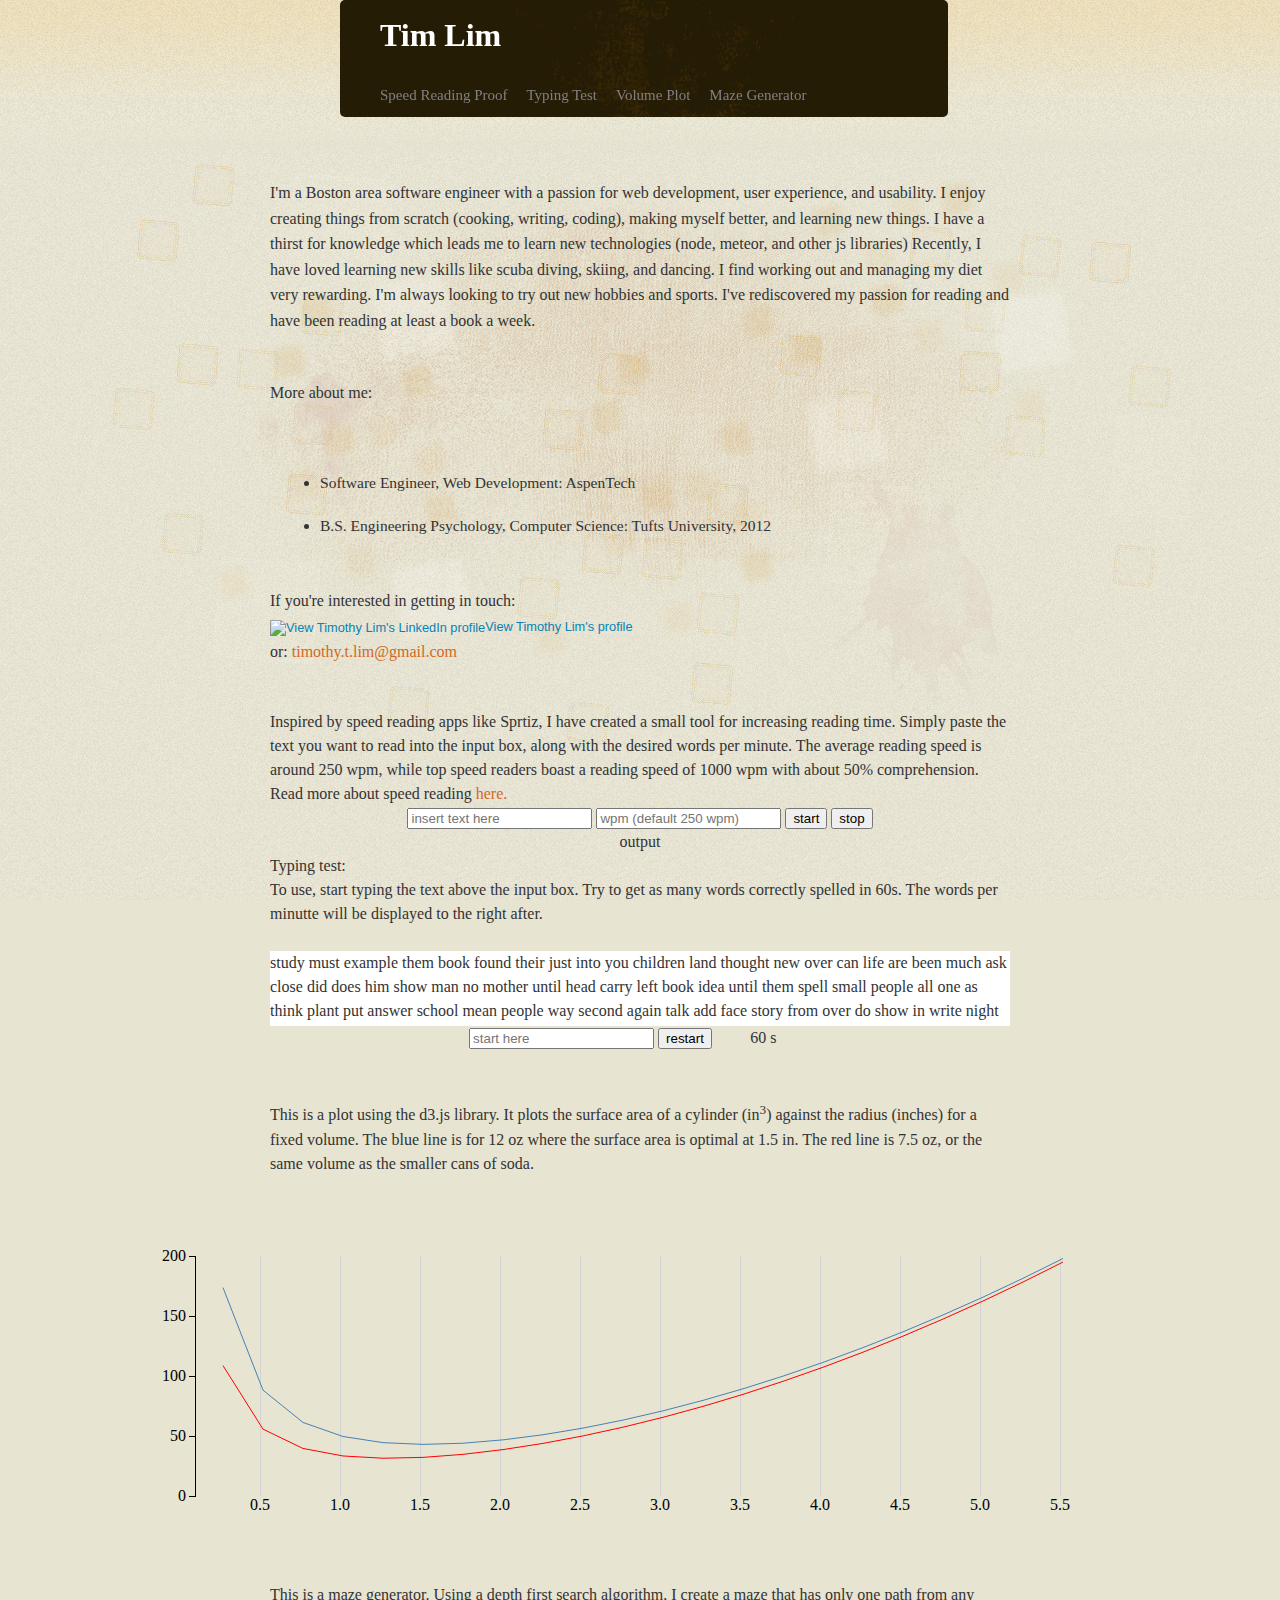
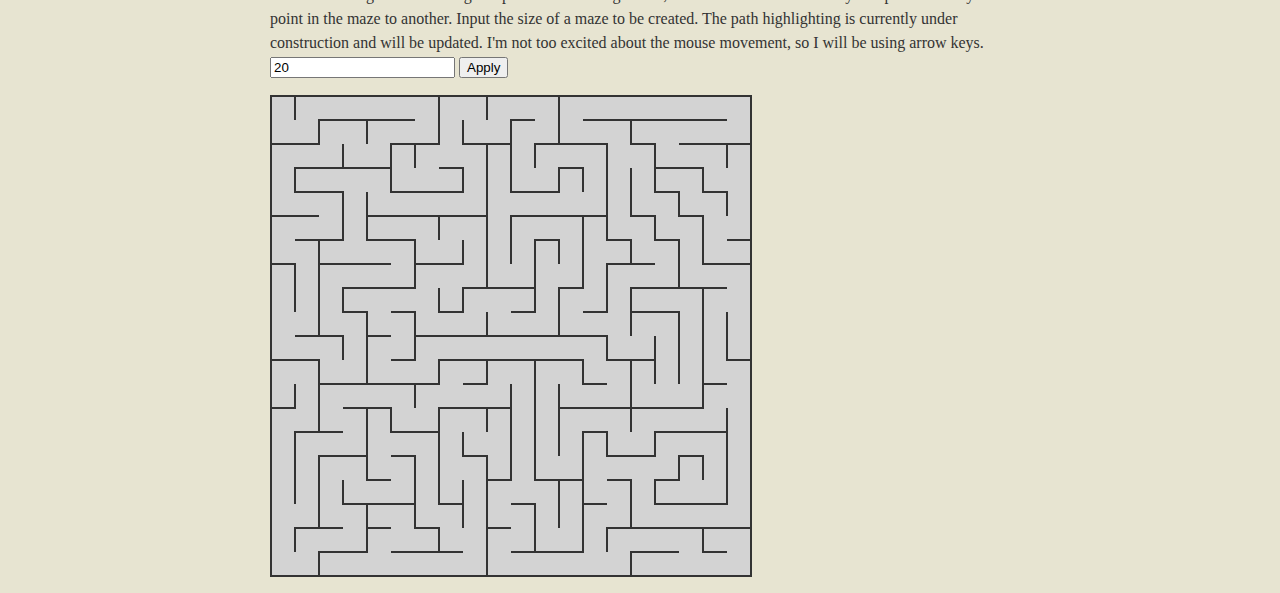
==== index.html @ 55e475f0 "tabbed navigation, also added localhost as deployment" ====
<!DOCTYPE html>
<html>
<head>
<link href='css/global.css' type='text/css' rel='stylesheet'>
<script type="text/javascript" src='js/jquery-2.1.0.min.js'></script>
<script src="js/d3.min.js" charset="utf-8"></script>
<script type="text/javascript" src='js/test.js'></script>
<title>Tim Lim</title>
<link rel="shortcut icon" 
      type="image/png" 
      href="images/TL.png">
</head>

<body itemscope="itemscope" itemtype="http://schema.org/WebPage">
<div class='fade'></div>
<div class='header'>
	<div class='wrapper'>
		<div class='logo'>
			<h1><a href="javascript:scroll(0,0)">
				<span>Tim</span> Lim</a>
			</h1>
			<div id='nav'>
				<span id="speedTextNav">Speed Reading Proof</span>
				<span id="readTextNav">Typing Test</span>
				<span id="graphTextNav">Volume Plot</span>
				<span id="mazeNav">Maze Generator</span>
			</div>
		</div>
	</div>
</div>
<section class="content" role="main">
  <article itemprop="mainContentOfPage">
    <h2 itemprop="headline"></h2>
    <p>I'm a Boston area software engineer with a passion for web development, user experience, and usability.  I enjoy creating things from scratch (cooking, writing, coding), making myself better, and learning new things.  I have a thirst for knowledge which leads me to learn new technologies (node, meteor, and other js libraries) Recently, I have loved learning new skills like scuba diving, skiing, and dancing. I find working out and managing my diet very rewarding. I'm always looking to try out new hobbies and sports.  I've rediscovered my passion for reading and have been reading at least a book a week.  
    </p>
    <p>More about me:</p>
    <ul>
      <li>Software Engineer, Web Development: AspenTech</li>
      <li>B.S. Engineering Psychology, Computer Science: Tufts University, 2012</li>
    </ul>
    <p>If you're interested in getting in touch:<br>
    	<a href="http://www.linkedin.com/pub/timothy-lim/28/aa4/a45" style="text-decoration:none;"><span style="font: 80% Arial,sans-serif; color:#0783B6;"><img src="http://s.c.lnkd.licdn.com/scds/common/u/img/webpromo/btn_in_20x15.png" width="20" height="15" alt="View Timothy Lim's LinkedIn profile" style="vertical-align:middle" border="0">View Timothy Lim's profile</span></a><br>
    	or:
    	<a href="mailto:timothy.t.lim@gmail.com" style="color:chocolate;">timothy.t.lim@gmail.com</a>
</p>

</section>

<div id='speedText'>
	Inspired by speed reading apps like Sprtiz, I have created a small tool for increasing reading time.  Simply paste the text you want to read into the input box, along with the desired words per minute.  The average reading speed is around 250 wpm, while top speed readers boast a reading speed of 1000 wpm with about 50% comprehension.  Read more about speed reading <a href="http://en.wikipedia.org/wiki/Speed_reading" title="speedreadwiki" style='color: chocolate;'>here.</a>
</div>
<div id='speedread'>
	<input type="text" id="inputText" placeholder='insert text here'>
	<input type="text" id="inputSpeed" placeholder='wpm (default 250 wpm)'>
	<input type='button' value='start' id='startbutton'>
	<input type='button' value='stop' id='stopbutton'>
</div>
<div id ='speedOutput'>
	<label id='outputLabel'>output</label> 
</div>


<div id='readText'>
	Typing test:</br>
	To use, start typing the text above the input box. Try to get as many words correctly spelled in 60s.  The words per minutte will be displayed to the right after.
</div>
<div id ='typingOutput' style='background-color:white;'>
	<label id='typingLabel'style='text-align:left'>typing test output</label> 
</div>
<div id='typingInput'>
	<input type="text" id="typingText" placeholder='start here'>
	<input type='button' value='restart' id='restartTest'>
	<label id="timer">60 s</label>
	<label id="wpm"></label>

</div>
<div id='graphText'>
	This is a plot using the d3.js library.  It plots the surface area of a cylinder (in<sup>3</sup>) against the radius (inches) for a fixed volume.  The blue line is for 12 oz where the surface area is optimal at 1.5 in.  The red line is 7.5 oz, or the same volume as the smaller cans of soda.  
</div>	<div id="graph" class="aGraph" style="text-align:center;"></div>

    <div id='maze'>
    <div id='graphText'>
	This is a maze generator.  Using a depth first search algorithm, I create a maze that has only one path from any point in the maze to  another. Input the size of a maze to be created.  The path highlighting is currently under construction and will be updated. I'm not too excited about the mouse movement, so I will be using arrow keys.
	</div>
        <input id="tableSize" type="text" placeholder="grid size" value="20"/>
        <input id="applySize" type="button" value="Apply" />

    <table id="grid">
    </table>
    </div>


</body>
</html>
---- css/global.css ----
html, body {
	margin:0;
	padding:0;
}
html { background:#e7e4d1 url(../images/html.jpg) fixed }
body {
	font-size:100%;
	font-family:Georgia, "URW Bookman L", serif;
	font-weight:normal;
	font-style:normal;
	font-variant:normal;
	line-height:1.5;
	vertical-align:baseline;
	color:#333;
	background:#F0F0F0;
	background-color:rgb(240, 240, 240);
	background-repeat:repeat-x;
	background-position:top;
	background:url(../images/body.jpg) center 140px no-repeat fixed;
}
div.fade{
	background: url(../images/fade.png);
height: 155px;
width: 100%;
position: fixed;
top: 0;
left: 0;
z-index:2;
}
div.header{
	z-index: 3;
	position: fixed;
	left: 50%;
margin-left: -300px;
}
div.wrapper{
	width: 600px;
margin: 0 auto;
}
div.logo{
	background: #251c05 url(../images/scratches.gif) center center no-repeat;
	padding: 10px 40px;
	border-radius: 5px;
	width: 88%;
	margin: 0 auto;
}
a.span{
	font-weight: normal;
}

strong {
	font-weight:bold;
	color:#444;
}
em {
	font-style:italic;
	font-variant:normal;
}
textarea {
	overflow:auto;
}
header, nav, section, article, footer, aside, address, figure, code {
	display:block;
}
a img {
	outline:0;
	border:none;
	border: 0px;
	vertical-align:middle;
}
ul, ol, dl {
	padding:0;
	margin:0;
	text-align:left;
	list-style:none;
}
li {
	display:inline;
}
h1, h2, h3, h4, h5, h6, p {
	margin-top:0;
	line-height:1.6;
}
p {
	padding-bottom:30px;
}
p em {
	font-style:italic;
}
a {
	cursor:pointer;
}
a:link, a:visited {
	text-decoration:none;
	color:white;
}
a:active, a:hover, a:focus {
	text-decoration:underline;
}

#nav>span{
	color: gray;
	font-size: 15px;
	padding-right: 15px;
	cursor:pointer;
}

header h1 {
	font-family:arial;
	text-align:left;
	font-size:260%;
	font-style:italic;
	padding-left:80px;
	
}

h2, h3 {
	font-family:Verdana, Geneva, "DejaVu Sans", sans-serif;
	font-weight: bold;
	letter-spacing: 0.03em;
	color: rgba(0,125,9, 0.8);
	text-shadow: 1px 4px 6px #F0F0F0, 0 0 0 #000, 1px 4px 6px #F0F0F0;
}
h2 {
	margin:0 auto;
	padding:40px 0;
	width:740px;
	color: rgba(0,125,9, 0.8);
	font-size:180%;
	font-style:normal;
	text-align:left;
}
/* this next two selectors must be seperated as such, other heading tags will use greenish bg color for selection as defined below */
h2::selection, h3::selection {
	text-shadow: none !important
}
h2::-moz-selection, h3::-moz-selection {
 text-shadow: none !important
}
h3 {
	padding:20px 0 0 0;
	font-size:130%;
	font-style:normal;
	text-align:left;
	color: rgba(0,125,9, 0.8);
	text-shadow: 1px 4px 6px #F0F0F0, 0 0 0 #000, 1px 4px 6px #F0F0F0;
}

/* is section */
.content {
	width:740px;
	margin:0 auto;
	overflow:hidden;
	padding-top:100px;
}
/*.content p {
	text-align:justify;
}*/
/* content selection bg green leave it in place as both is needed for different browser support */
.content ::-moz-selection {
	background: black;
	color: white;
}
.content ::selection {
	background: black;
	color: white;
}
.content ul {
	display:block;
	padding:5px 0 20px 15px;
	margin:0 15px 15px 15px;
	font-size:97%;
}
.content ul li {
	display:block;
	margin:10px 4px 10px 20px;
	padding-top:5px;
	padding-bottom:5px;
	display:list-item;
	list-style:disc;
	list-style-position:outside;
}

#speedread, #speedOutput{
	width: 100%;
	text-align: center;
}
#typingInput{
	width:100%;
	text-align: center;
	padding-bottom: 50px;
}

.greenHighlight{
	background-color: lightgreen;
}

.redHighlight{
	background-color: red;
}

#timer{
	padding-left: 25px;
	padding-right:25px;
	width: 45px;
	display: inline-block;
}

#speedText, #readText, #typingOutput, #graphText, #maze{
	width:740px;
	margin: 0 auto;
}

#typingOutput{
	text-align: left;
	height: 75px;
	margin-top: 25px;
	overflow: hidden;
}


			/* tell the SVG path to be a thin blue line without any area fill */
path {
	stroke: steelblue;
	stroke-width: 1;
	fill: none;
}
			
.axis {
    shape-rendering: crispEdges;
}

.x.axis line {
    stroke: lightgrey;
}

.x.axis .minor {
    stroke-opacity: .5;
}

.x.axis path {
    display: none;
}

.y.axis line, .y.axis path {
	fill: none;
    stroke: #000;
}


/*maze css*/
  table {
    margin: 1em 0;
    border-collapse: collapse;
  }
  th {
    background: #ccf;
    border: 1px solid;
    white-space: nowrap;
    text-align: left;
  }
  td {
    border: 2px solid;
    background: lightgrey;
    width: 20px;
    height: 20px;
  }
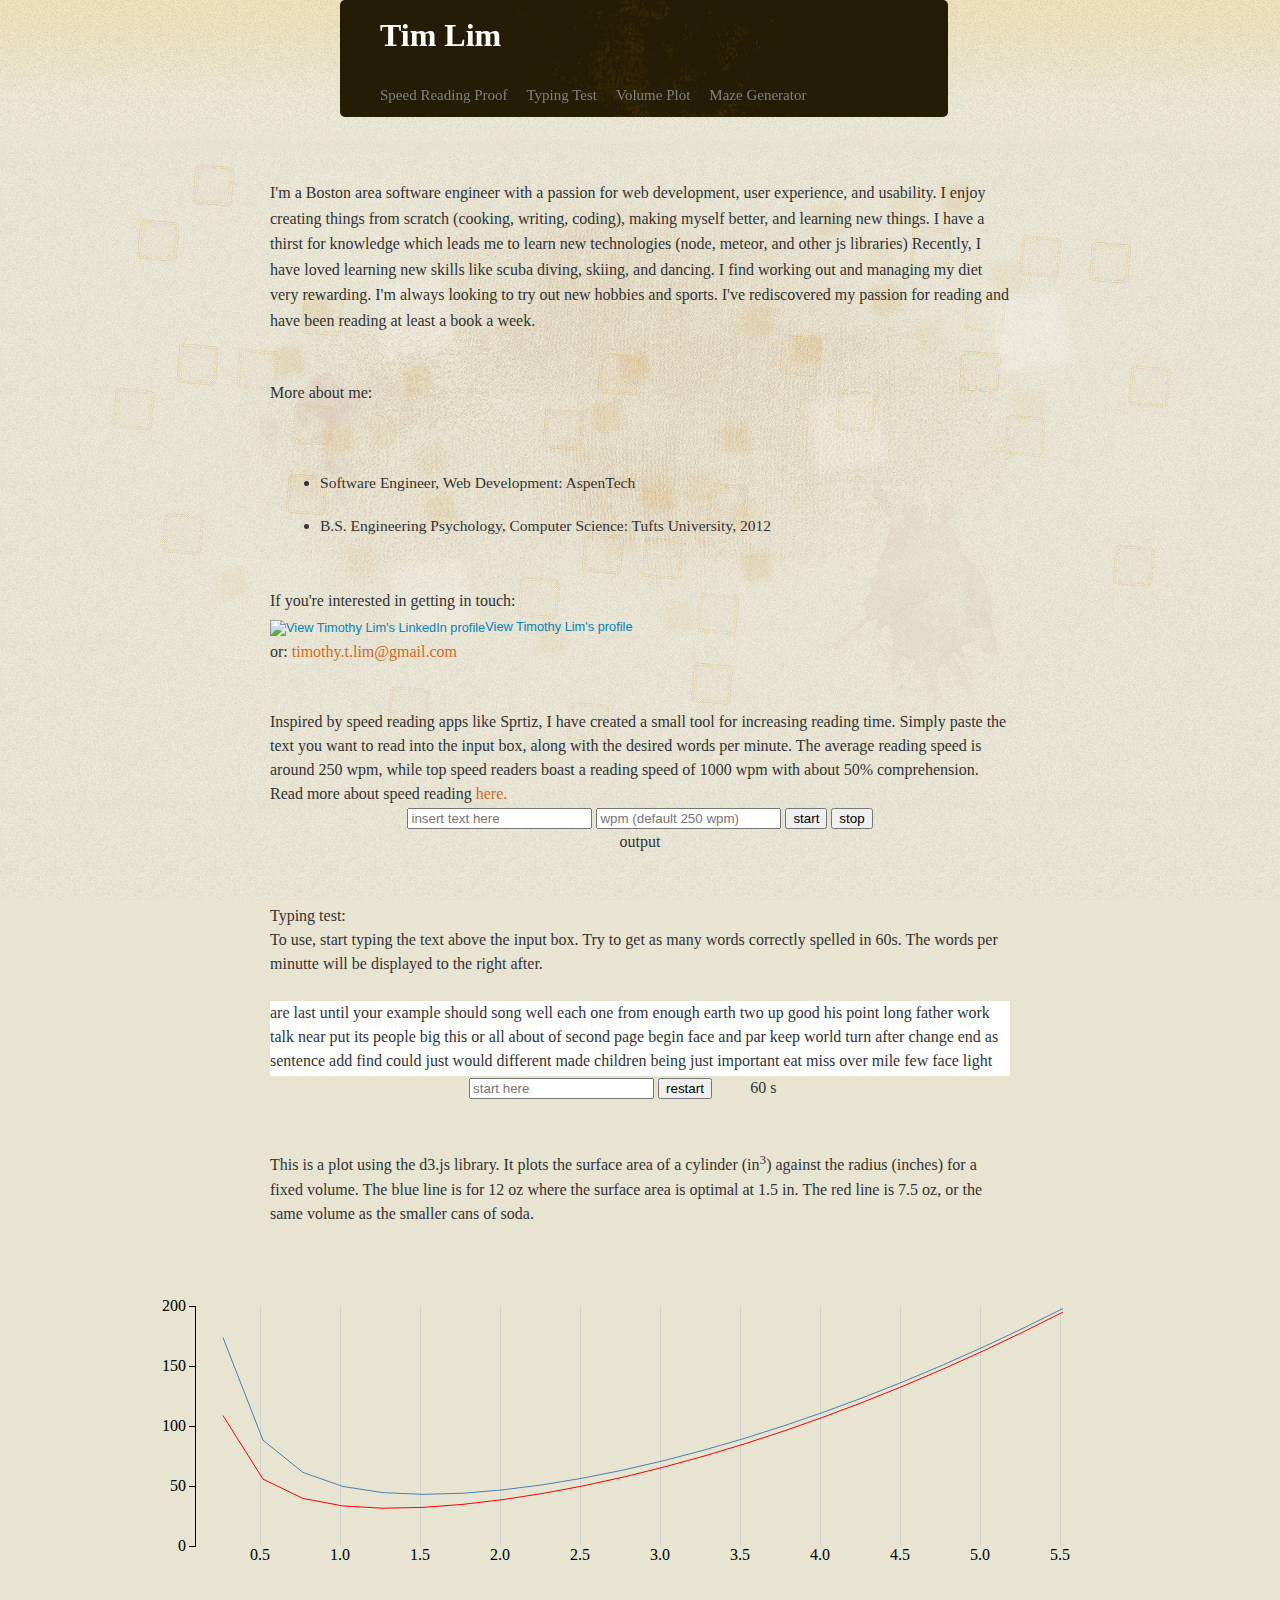
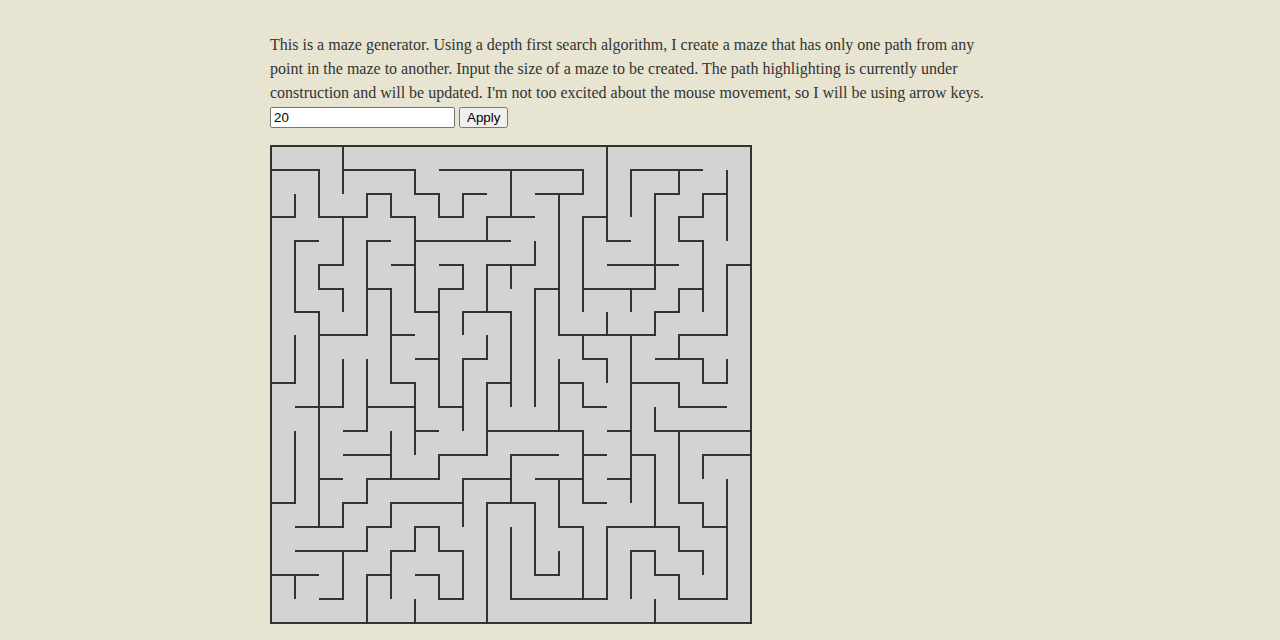
==== commit cd22d04e: "padding to description" ====
--- a/index.html
+++ b/index.html
@@ -55,7 +55,7 @@
 	<input type='button' value='start' id='startbutton'>
 	<input type='button' value='stop' id='stopbutton'>
 </div>
-<div id ='speedOutput'>
+<div id ='speedOutput' style="padding-bottom: 50px;">
 	<label id='outputLabel'>output</label> 
 </div>
 
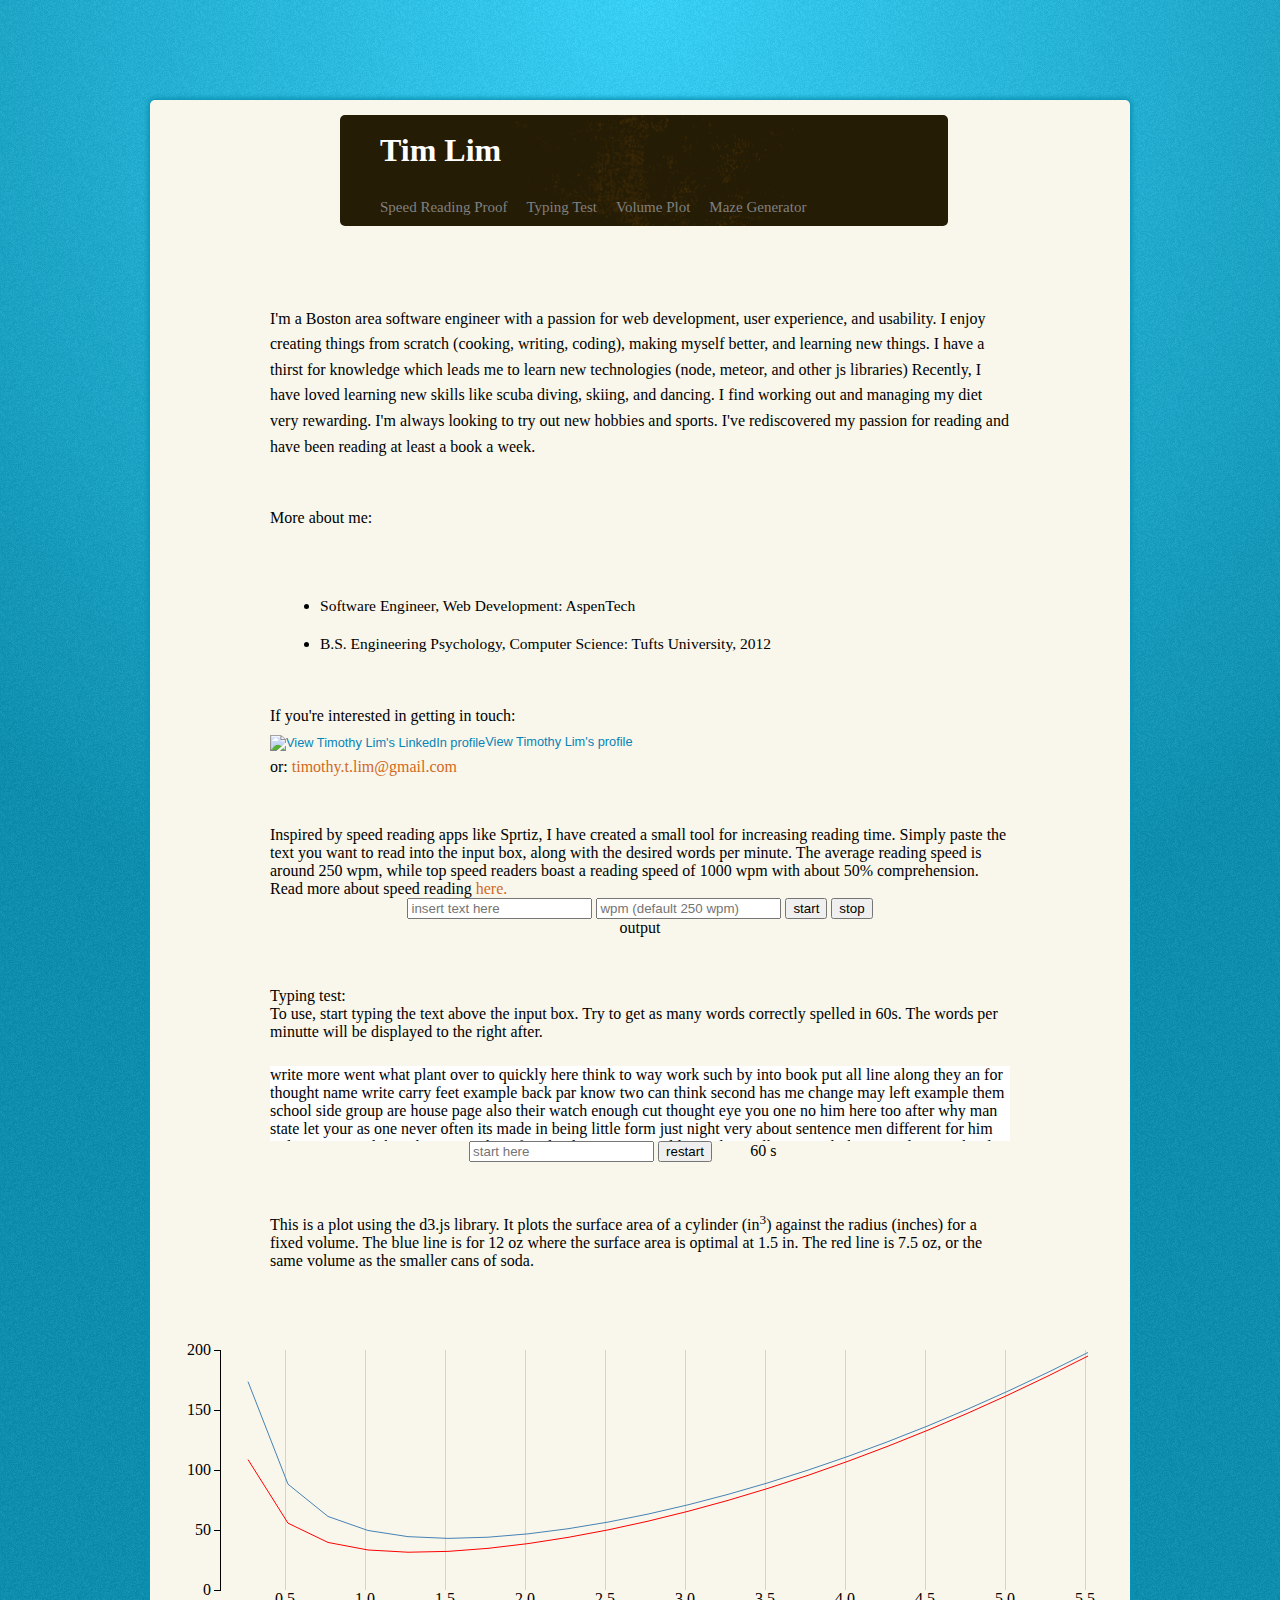
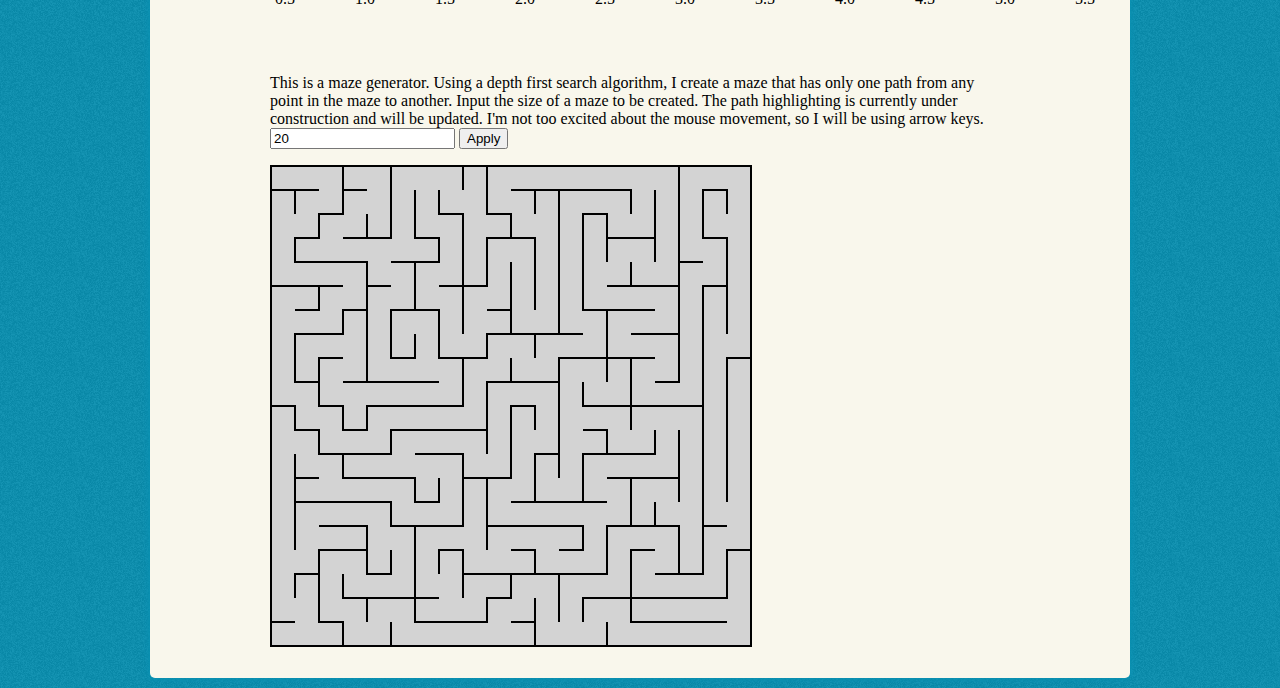
==== commit 7a10d0ef: "added responsive test" ====
--- a/index.html
+++ b/index.html
@@ -12,7 +12,6 @@
 </head>
 
 <body itemscope="itemscope" itemtype="http://schema.org/WebPage">
-<div class='fade'></div>
 <div class='header'>
 	<div class='wrapper'>
 		<div class='logo'>
@@ -28,6 +27,7 @@
 		</div>
 	</div>
 </div>
+<main>
 <section class="content" role="main">
   <article itemprop="mainContentOfPage">
     <h2 itemprop="headline"></h2>
@@ -43,9 +43,6 @@
     	or:
     	<a href="mailto:timothy.t.lim@gmail.com" style="color:chocolate;">timothy.t.lim@gmail.com</a>
 </p>
-
-</section>
-
 <div id='speedText'>
 	Inspired by speed reading apps like Sprtiz, I have created a small tool for increasing reading time.  Simply paste the text you want to read into the input box, along with the desired words per minute.  The average reading speed is around 250 wpm, while top speed readers boast a reading speed of 1000 wpm with about 50% comprehension.  Read more about speed reading <a href="http://en.wikipedia.org/wiki/Speed_reading" title="speedreadwiki" style='color: chocolate;'>here.</a>
 </div>
@@ -58,7 +55,7 @@
 <div id ='speedOutput' style="padding-bottom: 50px;">
 	<label id='outputLabel'>output</label> 
 </div>
-
+</section>
 
 <div id='readText'>
 	Typing test:</br>
@@ -89,6 +86,7 @@
     </table>
     </div>
 
-
+</section>
+</main>
 </body>
 </html>
--- a/css/global.css
+++ b/css/global.css
@@ -2,36 +2,37 @@
 	margin:0;
 	padding:0;
 }
-html { background:#e7e4d1 url(../images/html.jpg) fixed }
-body {
-	font-size:100%;
-	font-family:Georgia, "URW Bookman L", serif;
-	font-weight:normal;
-	font-style:normal;
-	font-variant:normal;
-	line-height:1.5;
-	vertical-align:baseline;
-	color:#333;
-	background:#F0F0F0;
-	background-color:rgb(240, 240, 240);
-	background-repeat:repeat-x;
-	background-position:top;
-	background:url(../images/body.jpg) center 140px no-repeat fixed;
-}
-div.fade{
-	background: url(../images/fade.png);
-height: 155px;
-width: 100%;
-position: fixed;
-top: 0;
-left: 0;
-z-index:2;
-}
+html {
+  background: url("../images/noise.png"), -webkit-gradient(radial, 50% 0%, 0, 50% 0%, 1000, color-stop(0%, #37d7ff), color-stop(100%, #0a91b2));
+  background: url("../images/noise.png"), -webkit-radial-gradient(top center, circle, #37d7ff 0%, #0a91b2 1000px);
+  background: url("../images/noise.png"), -moz-radial-gradient(top center, circle, #37d7ff 0%, #0a91b2 1000px);
+  background: url("../images/noise.png"), -o-radial-gradient(top center, circle, #37d7ff 0%, #0a91b2 1000px);
+  background: url("../images/noise.png"), radial-gradient(top center, circle, #37d7ff 0%, #0a91b2 1000px);
+  -moz-text-size-adjust: none;
+  -webkit-text-size-adjust: none;
+  -ms-text-size-adjust: none; }
+
+body{
+	background-size: 50px 50px;
+	background-position: top right;
+	margin-left: auto;
+	margin-right: auto;
+	display: -webkit-flex;
+	display: flex;
+	-webkit-flex-direction: column;
+	flex-direction: column;
+	width: 950px;
+	margin-bottom: 10px;
+	margin-top: 100px;
+	background-color: #f9f7ec;
+	padding: 15px;
+	border-radius: 5px;
+	box-shadow: 0px 0px 5px 2px #0a91b2;
+}
+
 div.header{
 	z-index: 3;
-	position: fixed;
 	left: 50%;
-margin-left: -300px;
 }
 div.wrapper{
 	width: 600px;
@@ -151,18 +152,15 @@
 	width:740px;
 	margin:0 auto;
 	overflow:hidden;
-	padding-top:100px;
-}
-/*.content p {
-	text-align:justify;
-}*/
+}
+
 /* content selection bg green leave it in place as both is needed for different browser support */
 .content ::-moz-selection {
-	background: black;
+	background: rgb(75, 187, 216);
 	color: white;
 }
 .content ::selection {
-	background: black;
+	background: rgb(75, 187, 216);
 	color: white;
 }
 .content ul {
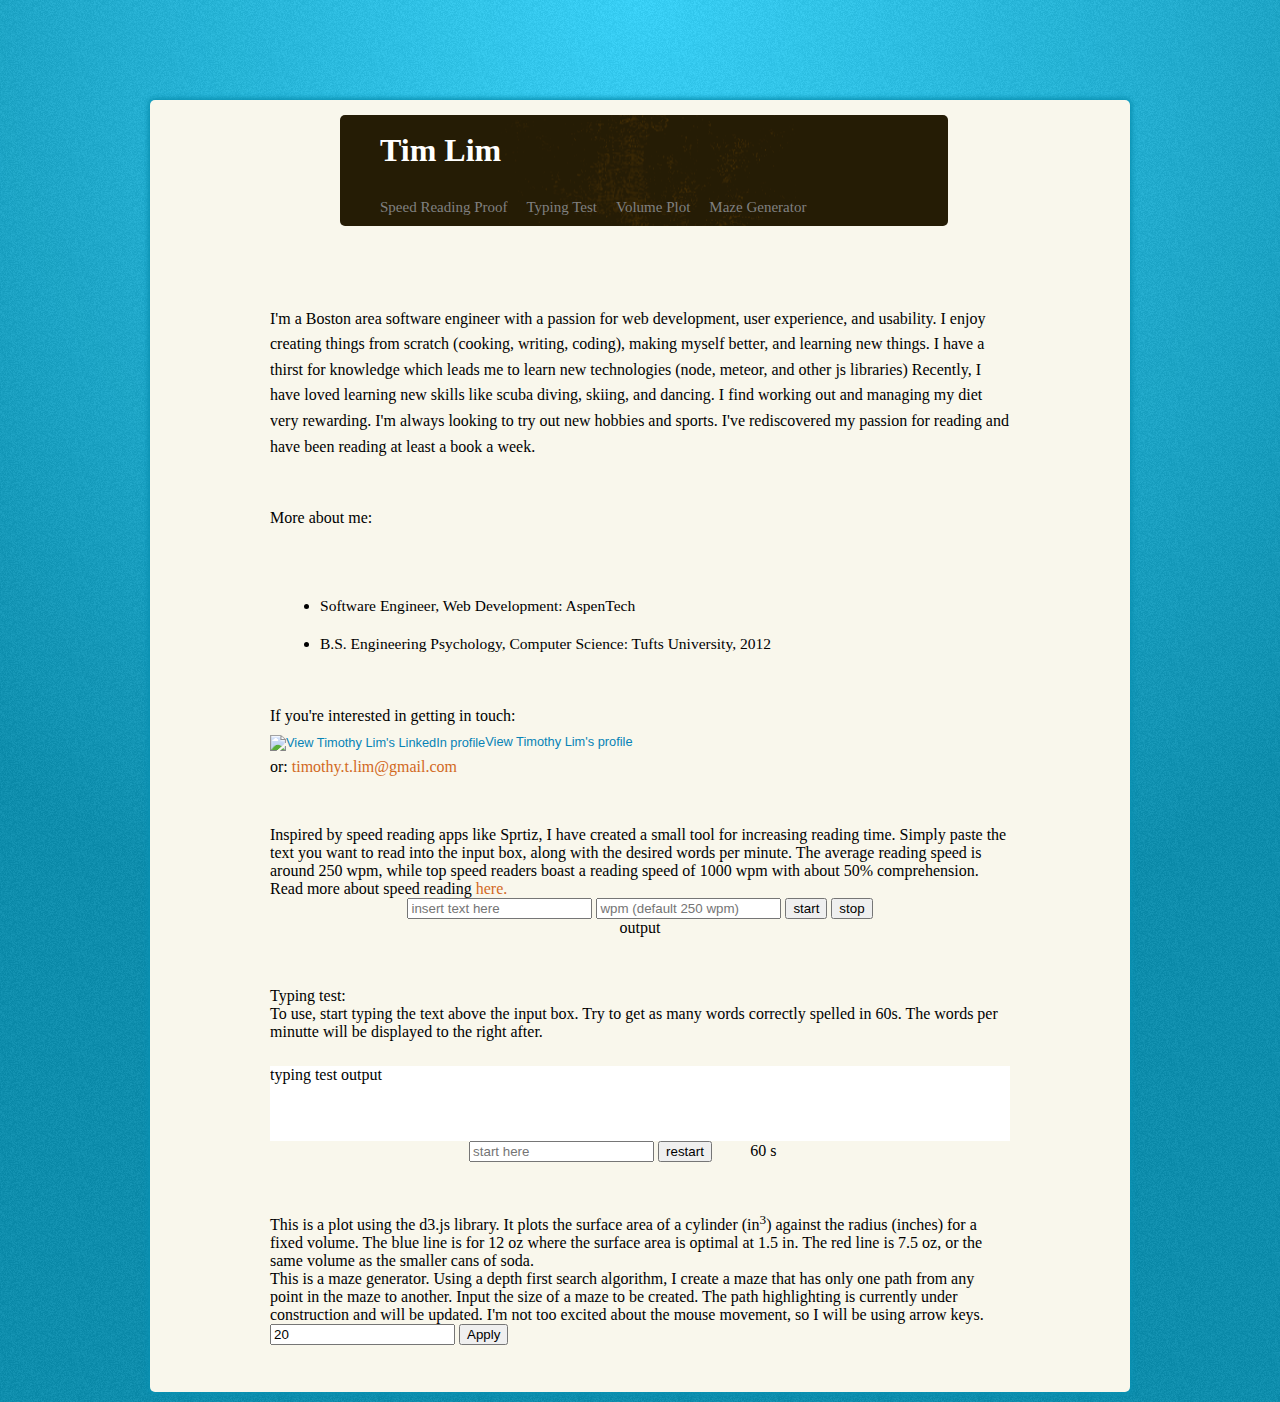
==== commit d4df0082: "initial pass at traffic" ====
--- a/index.html
+++ b/index.html
@@ -5,6 +5,8 @@
 <script type="text/javascript" src='js/jquery-2.1.0.min.js'></script>
 <script src="js/d3.min.js" charset="utf-8"></script>
 <script type="text/javascript" src='js/test.js'></script>
+<script language="javascript" type="text/javascript" src="js/jquery.jqplot.min.js"></script>
+<link rel="stylesheet" type="text/css" href="js/jquery.jqplot.min.css">
 <title>Tim Lim</title>
 <link rel="shortcut icon" 
       type="image/png" 
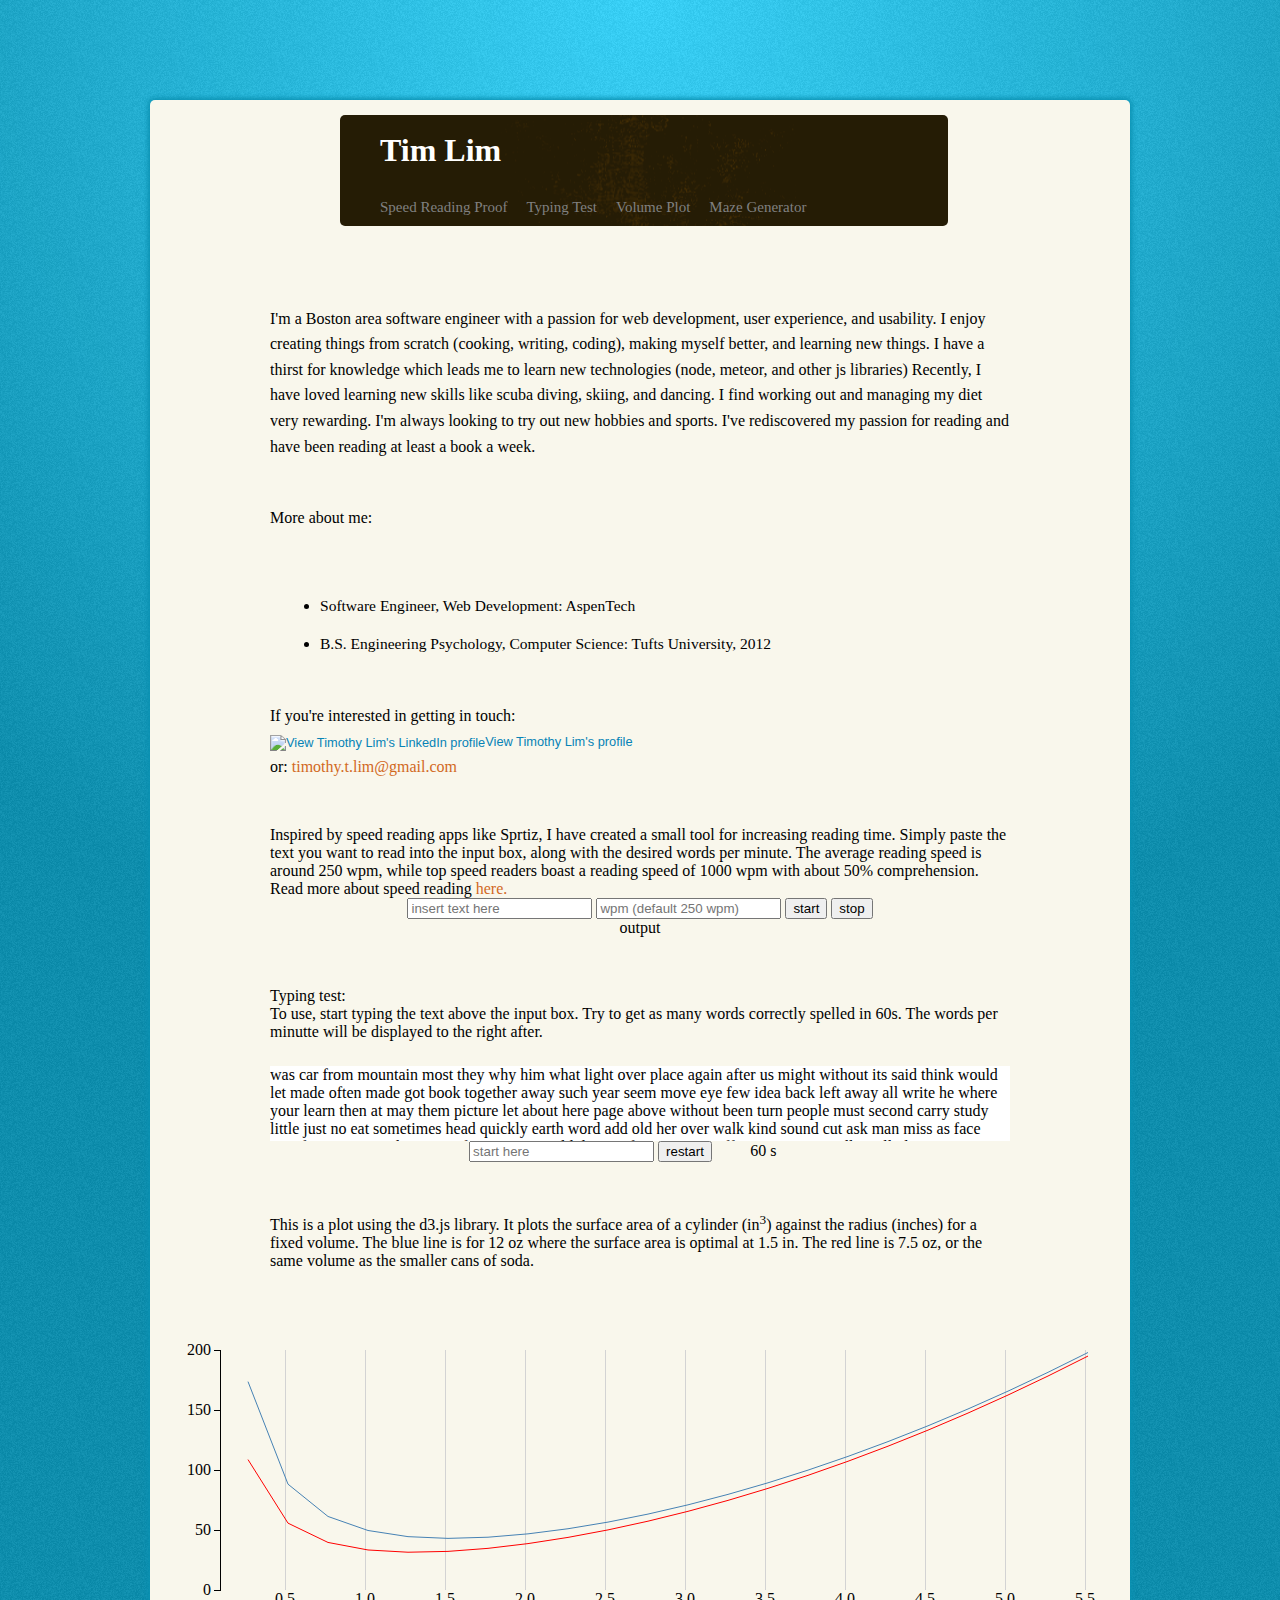
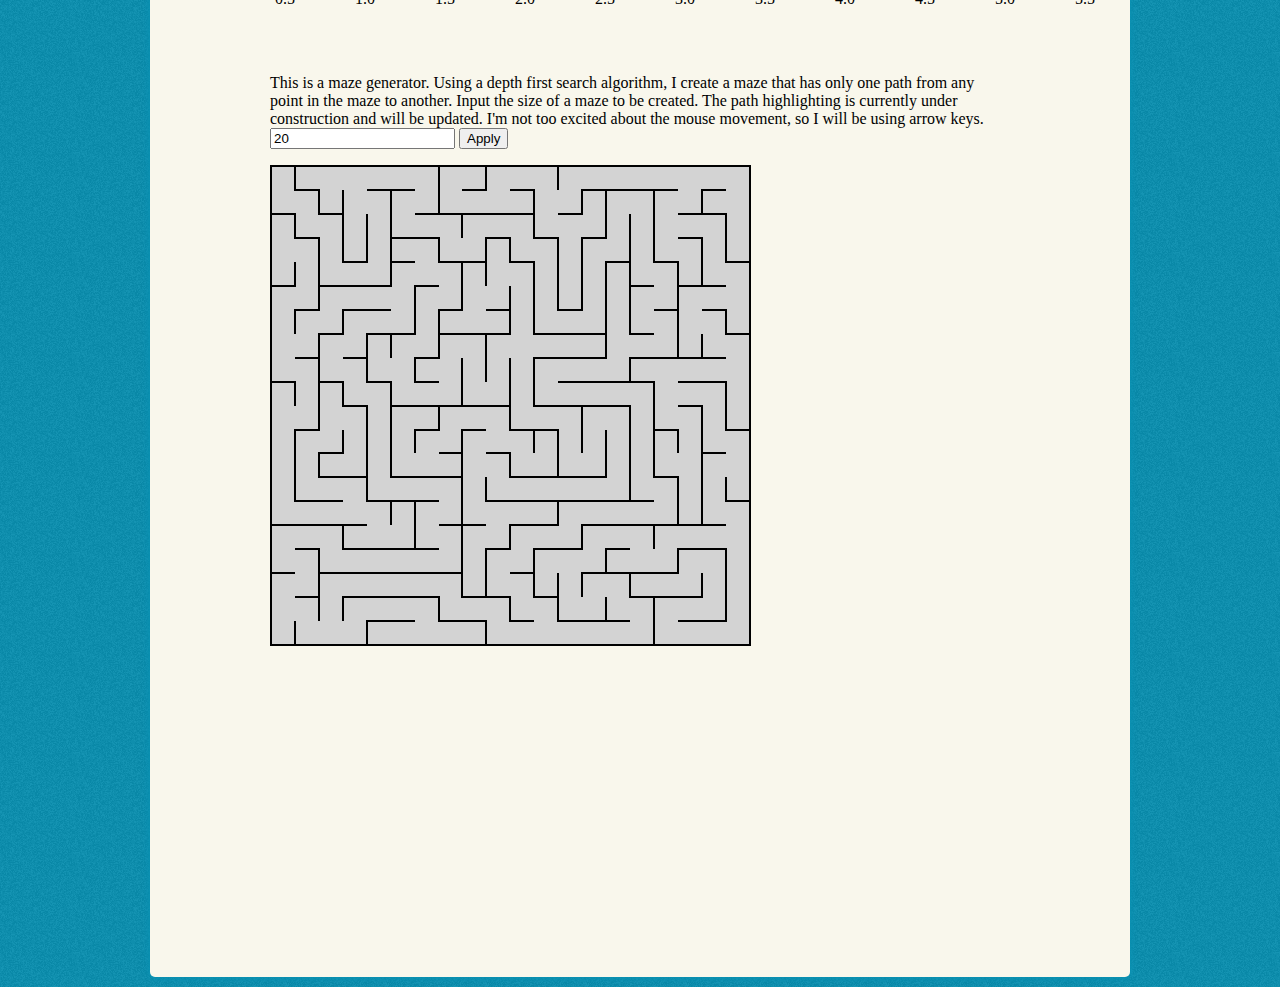
==== commit d50e419c: "plot html" ====
--- a/index.html
+++ b/index.html
@@ -87,7 +87,7 @@
     <table id="grid">
     </table>
     </div>
-
+<div id="chart1" style="height: 300px; width: 500px; position: relative;" class="jqplot-target"></div>
 </section>
 </main>
 </body>
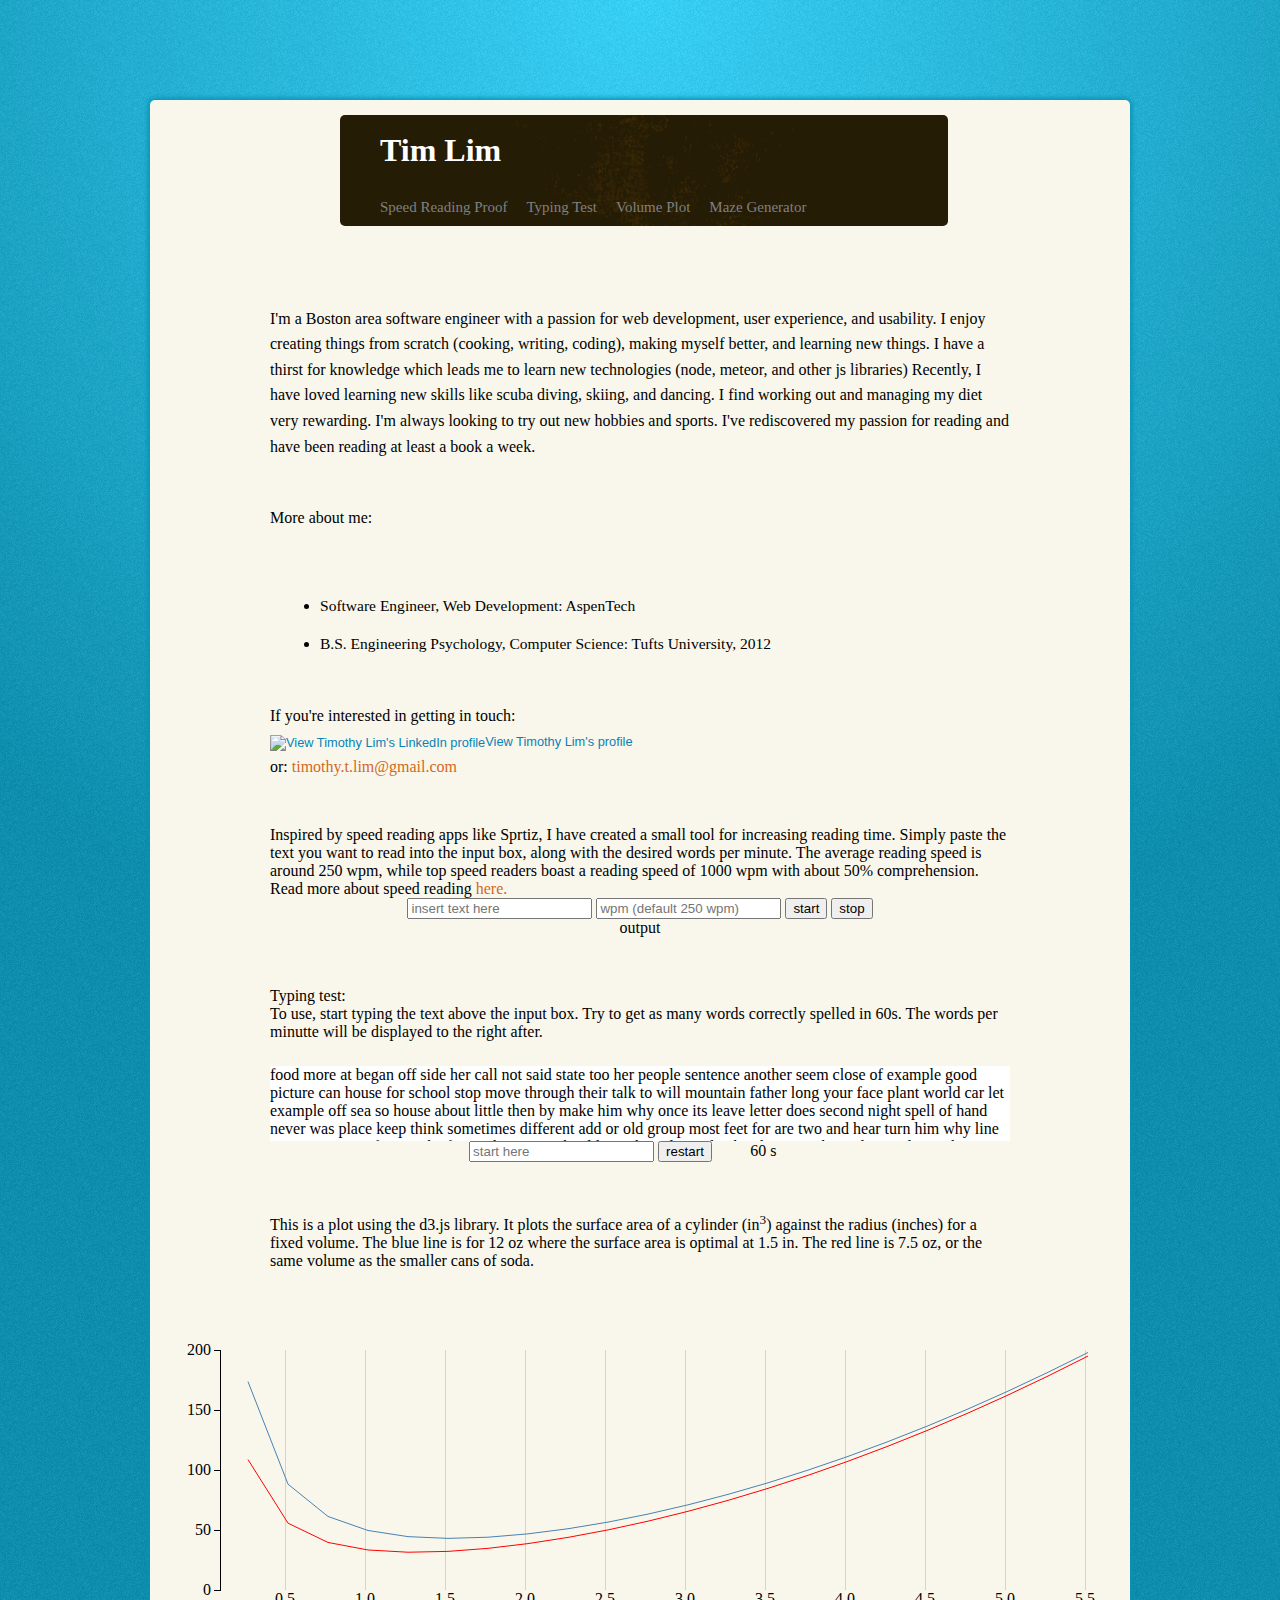
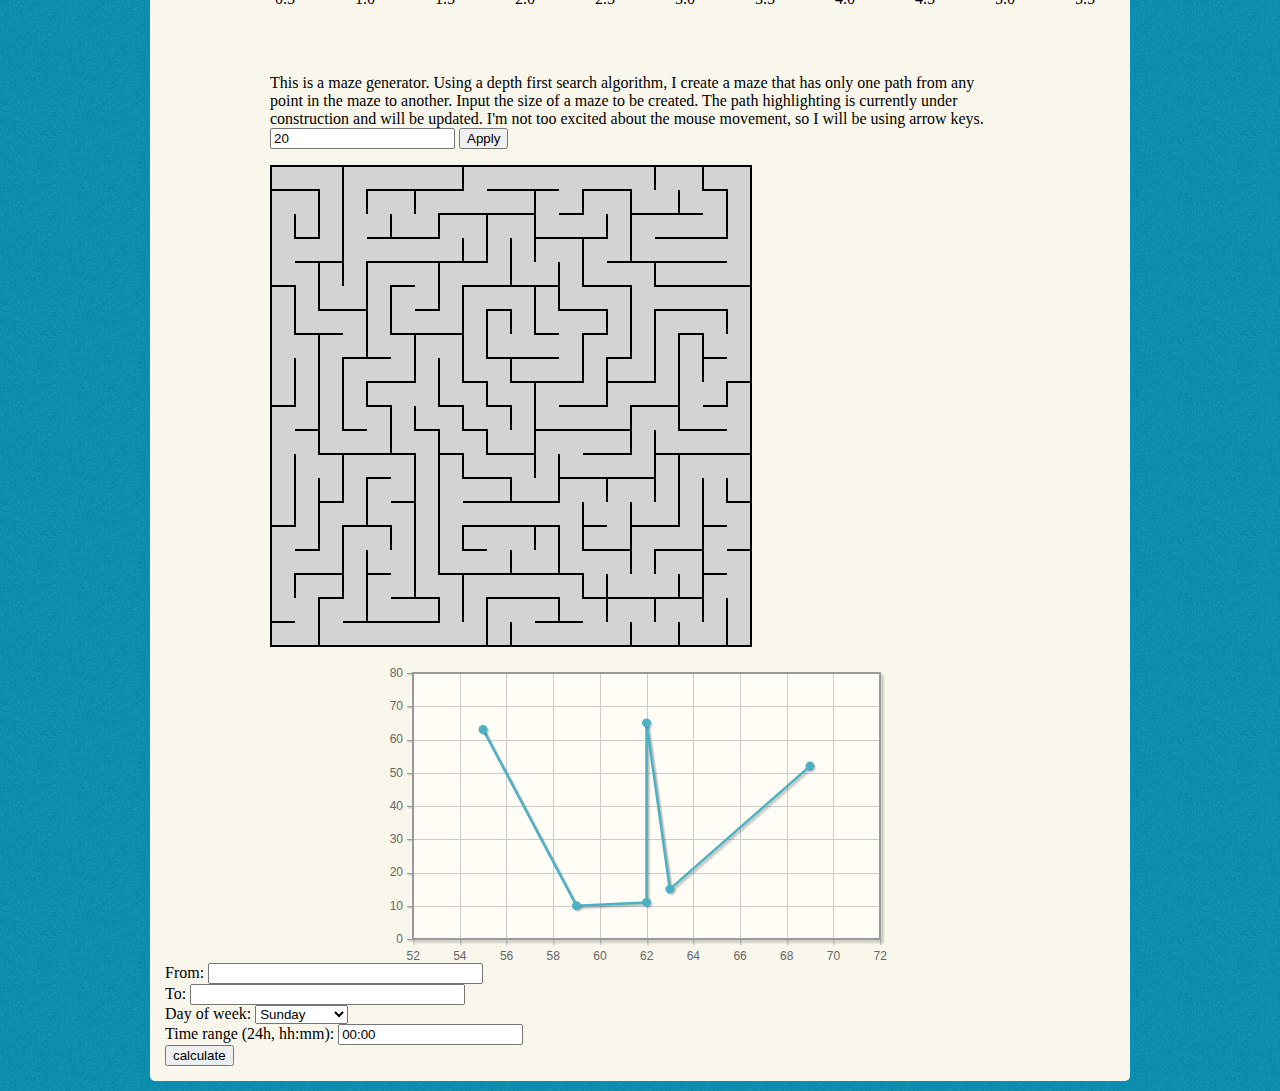
==== commit ace5b52f: "initial traffic work in console" ====
--- a/index.html
+++ b/index.html
@@ -88,6 +88,24 @@
     </table>
     </div>
 <div id="chart1" style="height: 300px; width: 500px; position: relative;" class="jqplot-target"></div>
+
+<div id="chartInput">
+<div><label>From: </label><input id="from" type="text" style="width:20em"/></div>
+<div><label>To: </label><input id="to" type="text" style="width:20em"/></div>
+<div><label>Day of week: </label>
+	<select id="day">
+	  <option value="1">Sunday</option>
+	  <option value="2">Monday</option>
+	  <option value="3">Tuesday</option>
+	  <option value="4">Wednesday</option>
+	  <option value="5">Thursday</option>
+	  <option value="6">Friday</option>
+	  <option value="7">Saturday</option>
+	</select>
+<div><label>Time range (24h, hh:mm): </label><input id="startTimeRange" type="text" maxlength="5" value="00:00"/></div>
+<input id="calculate" value="calculate" type="button"/>
+
+</div>
 </section>
 </main>
 </body>
--- a/css/global.css
+++ b/css/global.css
@@ -204,7 +204,7 @@
 	display: inline-block;
 }
 
-#speedText, #readText, #typingOutput, #graphText, #maze{
+#speedText, #readText, #typingOutput, #graphText, #maze, #chart1{
 	width:740px;
 	margin: 0 auto;
 }
@@ -245,7 +245,8 @@
     stroke: #000;
 }
 
-
+#chartInput input{
+}
 /*maze css*/
   table {
     margin: 1em 0;
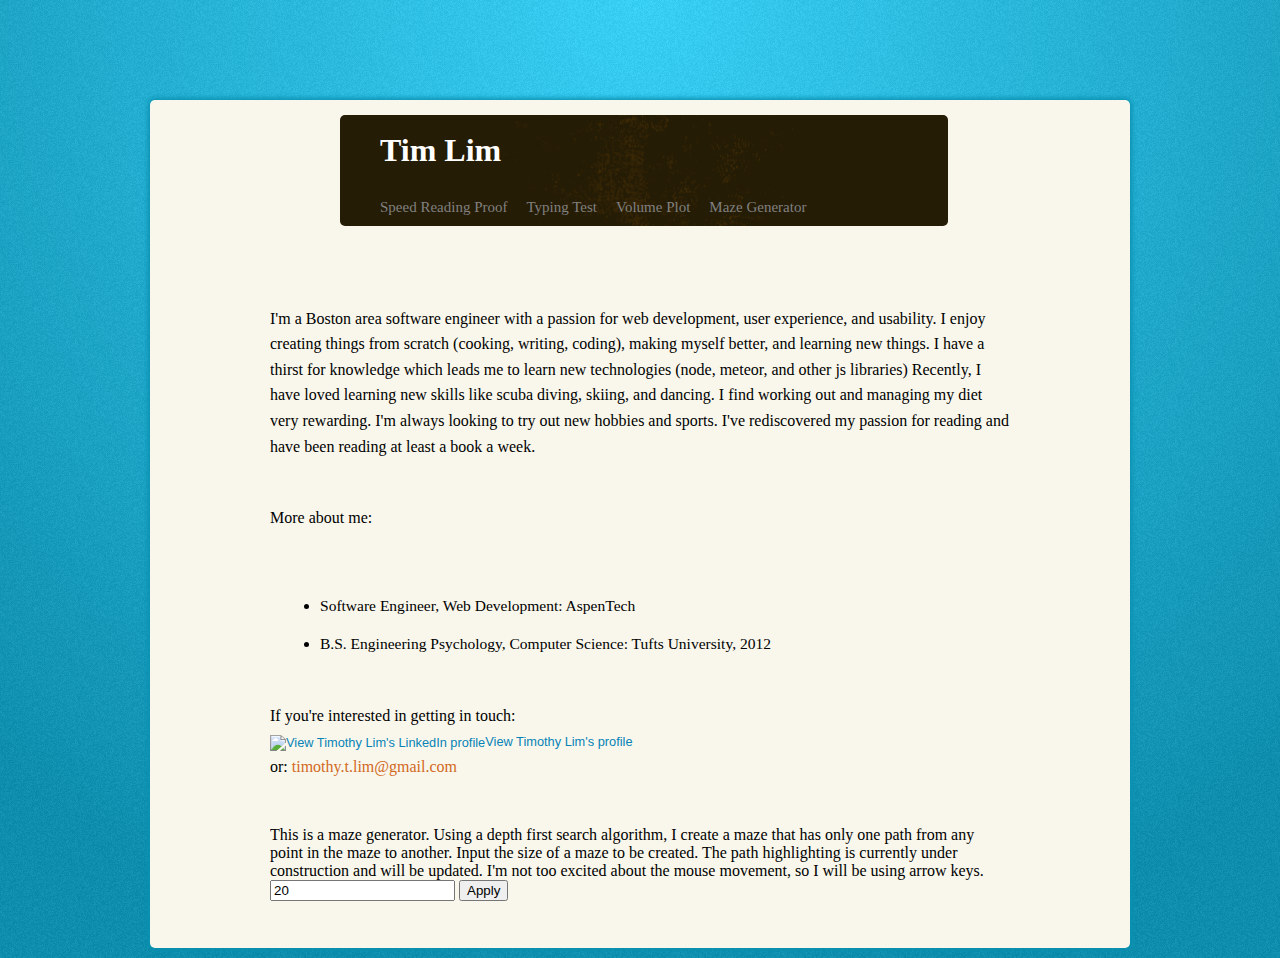
==== commit 1eb99986: "remove all projects except maze" ====
--- a/index.html
+++ b/index.html
@@ -45,38 +45,6 @@
     	or:
     	<a href="mailto:timothy.t.lim@gmail.com" style="color:chocolate;">timothy.t.lim@gmail.com</a>
 </p>
-<div id='speedText'>
-	Inspired by speed reading apps like Sprtiz, I have created a small tool for increasing reading time.  Simply paste the text you want to read into the input box, along with the desired words per minute.  The average reading speed is around 250 wpm, while top speed readers boast a reading speed of 1000 wpm with about 50% comprehension.  Read more about speed reading <a href="http://en.wikipedia.org/wiki/Speed_reading" title="speedreadwiki" style='color: chocolate;'>here.</a>
-</div>
-<div id='speedread'>
-	<input type="text" id="inputText" placeholder='insert text here'>
-	<input type="text" id="inputSpeed" placeholder='wpm (default 250 wpm)'>
-	<input type='button' value='start' id='startbutton'>
-	<input type='button' value='stop' id='stopbutton'>
-</div>
-<div id ='speedOutput' style="padding-bottom: 50px;">
-	<label id='outputLabel'>output</label> 
-</div>
-</section>
-
-<div id='readText'>
-	Typing test:</br>
-	To use, start typing the text above the input box. Try to get as many words correctly spelled in 60s.  The words per minutte will be displayed to the right after.
-</div>
-<div id ='typingOutput' style='background-color:white;'>
-	<label id='typingLabel'style='text-align:left'>typing test output</label> 
-</div>
-<div id='typingInput'>
-	<input type="text" id="typingText" placeholder='start here'>
-	<input type='button' value='restart' id='restartTest'>
-	<label id="timer">60 s</label>
-	<label id="wpm"></label>
-
-</div>
-<div id='graphText'>
-	This is a plot using the d3.js library.  It plots the surface area of a cylinder (in<sup>3</sup>) against the radius (inches) for a fixed volume.  The blue line is for 12 oz where the surface area is optimal at 1.5 in.  The red line is 7.5 oz, or the same volume as the smaller cans of soda.  
-</div>	<div id="graph" class="aGraph" style="text-align:center;"></div>
-
     <div id='maze'>
     <div id='graphText'>
 	This is a maze generator.  Using a depth first search algorithm, I create a maze that has only one path from any point in the maze to  another. Input the size of a maze to be created.  The path highlighting is currently under construction and will be updated. I'm not too excited about the mouse movement, so I will be using arrow keys.
@@ -87,25 +55,7 @@
     <table id="grid">
     </table>
     </div>
-<div id="chart1" style="height: 300px; width: 500px; position: relative;" class="jqplot-target"></div>
 
-<div id="chartInput">
-<div><label>From: </label><input id="from" type="text" style="width:20em"/></div>
-<div><label>To: </label><input id="to" type="text" style="width:20em"/></div>
-<div><label>Day of week: </label>
-	<select id="day">
-	  <option value="1">Sunday</option>
-	  <option value="2">Monday</option>
-	  <option value="3">Tuesday</option>
-	  <option value="4">Wednesday</option>
-	  <option value="5">Thursday</option>
-	  <option value="6">Friday</option>
-	  <option value="7">Saturday</option>
-	</select>
-<div><label>Time range (24h, hh:mm): </label><input id="startTimeRange" type="text" maxlength="5" value="00:00"/></div>
-<input id="calculate" value="calculate" type="button"/>
-
-</div>
 </section>
 </main>
 </body>
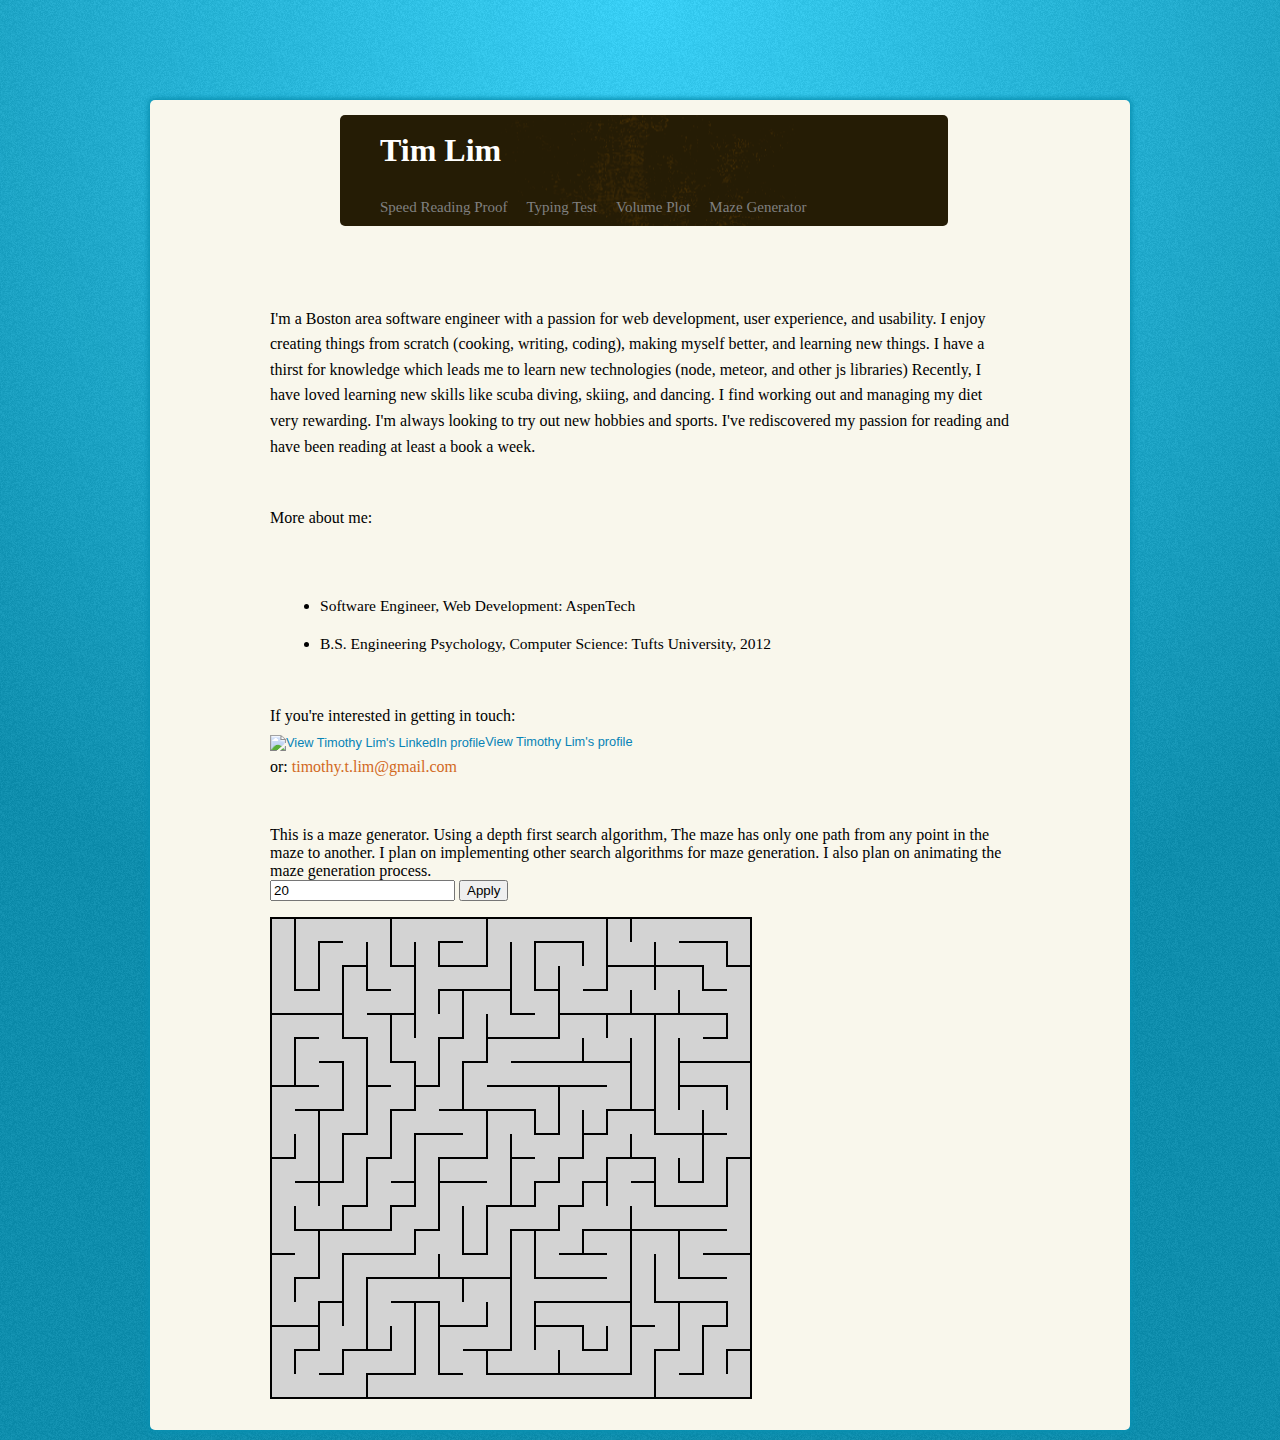
==== commit 0085967f: "update maze description" ====
--- a/index.html
+++ b/index.html
@@ -47,7 +47,7 @@
 </p>
     <div id='maze'>
     <div id='graphText'>
-	This is a maze generator.  Using a depth first search algorithm, I create a maze that has only one path from any point in the maze to  another. Input the size of a maze to be created.  The path highlighting is currently under construction and will be updated. I'm not too excited about the mouse movement, so I will be using arrow keys.
+	This is a maze generator.  Using a depth first search algorithm, The maze has only one path from any point in the maze to  another. I plan on implementing other search algorithms for maze generation.  I also plan on animating the maze generation process.
 	</div>
         <input id="tableSize" type="text" placeholder="grid size" value="20"/>
         <input id="applySize" type="button" value="Apply" />
